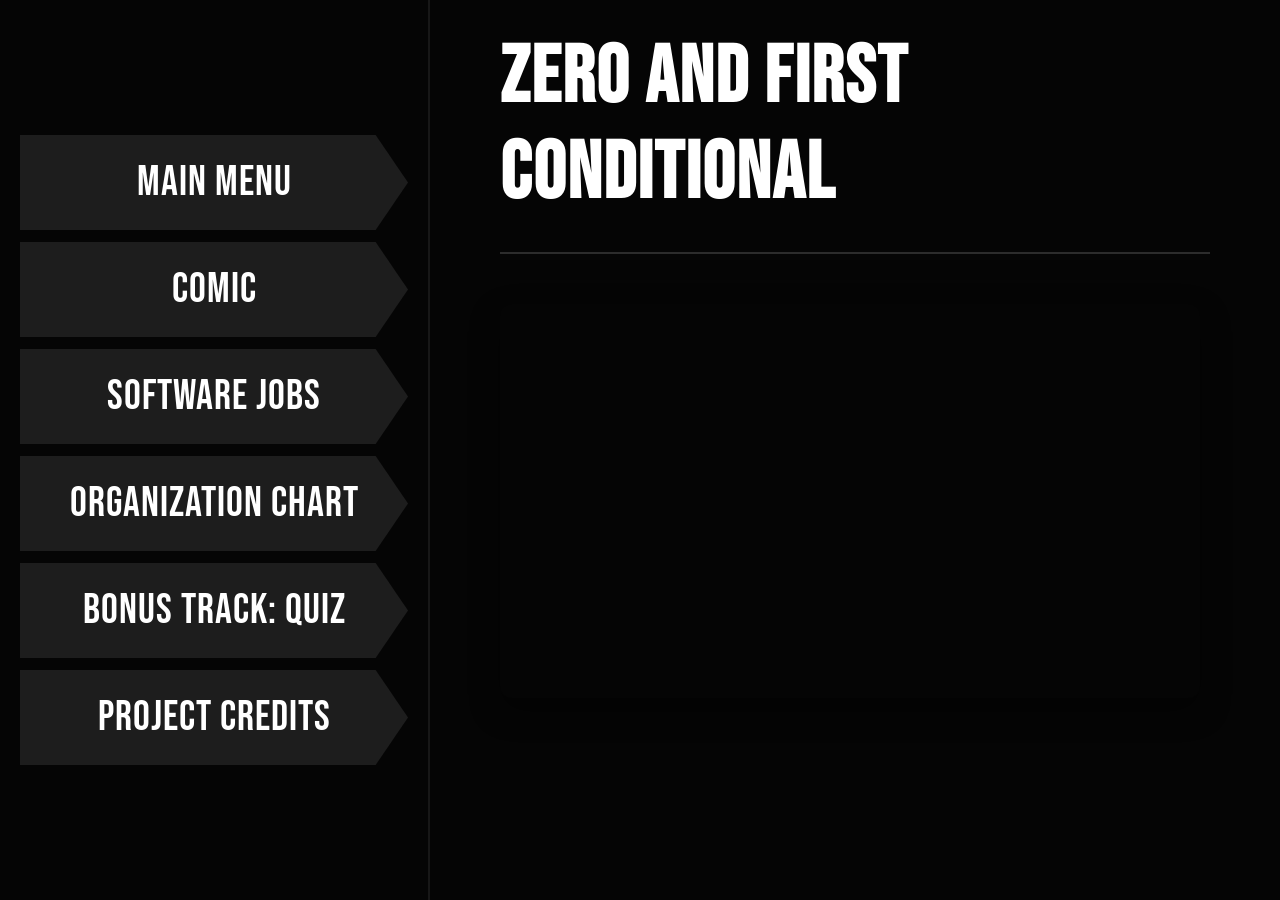
==== conditionals.html @ a8bfeffe "v2" ====
<!DOCTYPE html>
<html lang="es">

<head>

    <meta charset="UTF-8">
    <meta name="viewport" content="width=device-width, initial-scale=1.0">

    <link id="page-style" rel="stylesheet" href="conditionals.css">

    <link href="https://fonts.googleapis.com/css2?family=Bebas+Neue&family=Poppins:wght@300;400;500&display=swap" rel="stylesheet">

    <title>Zero and First Conditional</title>

</head>

<body>

    <main id="menu"></main>

    <section class="content">

        <h1>ZERO AND FIRST CONDITIONAL</h1>

        <div class="separator"></div>

        <div class="video-wrapper">
          <iframe
    src="https://www.youtube-nocookie.com/embed/nydtOS0kk"
    title="Zero and First Conditional"
    frameborder="0"
    allow="accelerometer; autoplay; clipboard-write; encrypted-media; gyroscope; picture-in-picture; web-share"
    allowfullscreen>
</iframe>
        </div>

    </section>

    <script src="menu.js"></script>

</body>

</html>
---- conditionals.css ----
*{
    margin:0;
    padding:0;
    box-sizing:border-box;
}

body{
    background:#050505;
    font-family:Poppins,sans-serif;
    color:#fff;
    display:flex;
    height:100vh;
    overflow:hidden;
}

#menu{
    width:430px;
    padding:40px 20px;
    display:flex;
    flex-direction:column;
    justify-content:center;
    gap:12px;
    flex-shrink:0;
    background:#050505;
    border-right:2px solid #171717;
    z-index:10;
}

.item{
    width:100%;
    opacity:1;
    transform:translateX(-100vw);
    transition:transform .7s ease;
}

.flag{
    width:100%;
    height:95px;
    position:relative;
    cursor:pointer;
    transition:.25s;
    text-decoration:none;
    color:inherit;
    display:block;
}

.flag:hover{
    transform:translateX(8px);
}

.flag svg{
    position:absolute;
    inset:0;
    width:100%;
    height:100%;
}

.flag-shape{
    fill:#1d1d1d;
}

.flag span{
    position:absolute;
    inset:0;
    display:flex;
    justify-content:center;
    align-items:center;
    font-family:"Bebas Neue";
    font-size:42px;
    letter-spacing:1px;
}

.content{
    flex:1;
    overflow-y:auto;
    overflow-x:hidden;
    padding:30px 70px;
    opacity:1;
    transform:translateX(-100vw);
    transition:transform .9s ease;
    min-width:0;
}

.content h1{
    font-family:"Bebas Neue";
    font-size:80px;
    letter-spacing:2px;
}

.separator{
    width:100%;
    height:2px;
    background:#2c2c2c;
    margin:30px 0 45px;
}

.video-wrapper{
    position:relative;
    width:100%;
    max-width:700px;
    aspect-ratio:16/9;
    margin-top:50px;
    border-radius:12px;
    overflow:hidden;
    box-shadow:0 12px 30px rgba(0,0,0,.45);
}

.video-wrapper iframe{
    position:absolute;
    inset:0;
    width:100%;
    height:100%;
    border:0;
}

.item.show{
    transform:none;
}

.item.hide{
    transform:translateX(120vw) !important;
}

.content.show{
    transform:none;
}

.content.hide{
    transform:translateX(120%) !important;
}

@media (max-width:768px){

    .menu-pages{
    display:flex;
    width:200%;
    transition:transform .4s ease;
}

.menu-page{
    width:50%;
    flex-shrink:0;
    display:grid;
    grid-template-columns:1fr 1fr;
    gap:12px;
}

.item-empty{
    height:60px;
}

    body{
        flex-direction:column;
        height:auto;
        overflow:auto;
    }

    #menu{
    display:block;
    width:94vw;
    margin:20px auto;
    padding:0;
    border-right:0;
    border-bottom:2px solid #171717;
    padding-bottom:20px;
    position:sticky;
    top:0;
    z-index:10;
    overflow:hidden;
}

    .item{
        width:auto;
    }

    .flag{
        width:100%;
        height:60px;
        background:#1d1d1d;
        border-radius:8px;
    }

    .flag.active{
        background:#000;
    }

    .flag span{
        font-size:18px;
    }

    .flag.active span{
        color:#888;
    }

    .flag svg{
        display:none;
    }

    .flag{
        -webkit-tap-highlight-color:transparent;
    }

    .flag:active .flag-shape{
        fill:#000;
    }

    .content{
        padding:30px 25px;
    }

    .content h1{
        font-size:44px;
    }

}
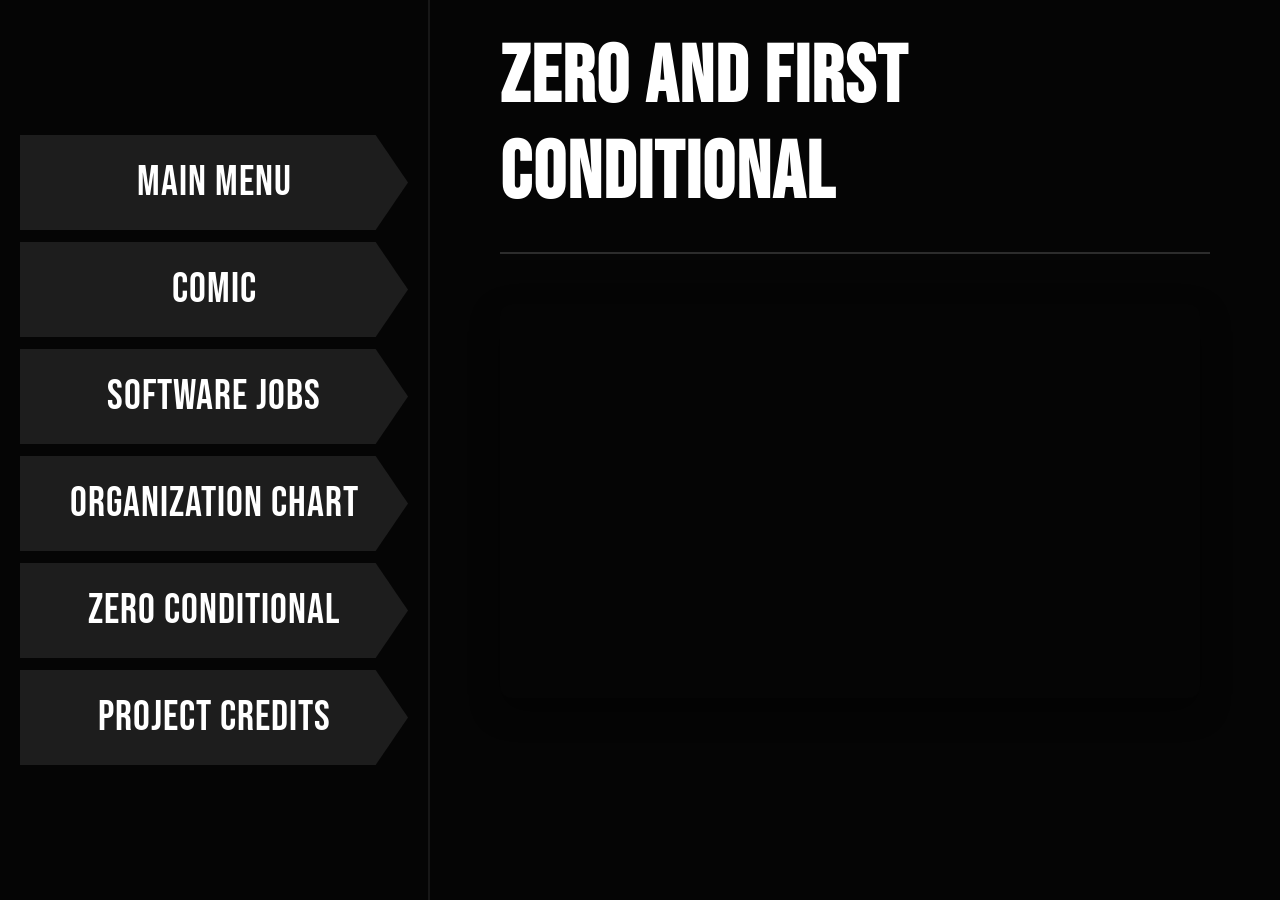
==== commit f1f4f0b7: "v3" ====
--- a/conditionals.html
+++ b/conditionals.html
@@ -26,7 +26,7 @@
 
         <div class="video-wrapper">
           <iframe
-    src="https://www.youtube-nocookie.com/embed/nydtOS0kk"
+    src="https://www.youtube-nocookie.com/embed/W9gJMl_FYs0"
     title="Zero and First Conditional"
     frameborder="0"
     allow="accelerometer; autoplay; clipboard-write; encrypted-media; gyroscope; picture-in-picture; web-share"
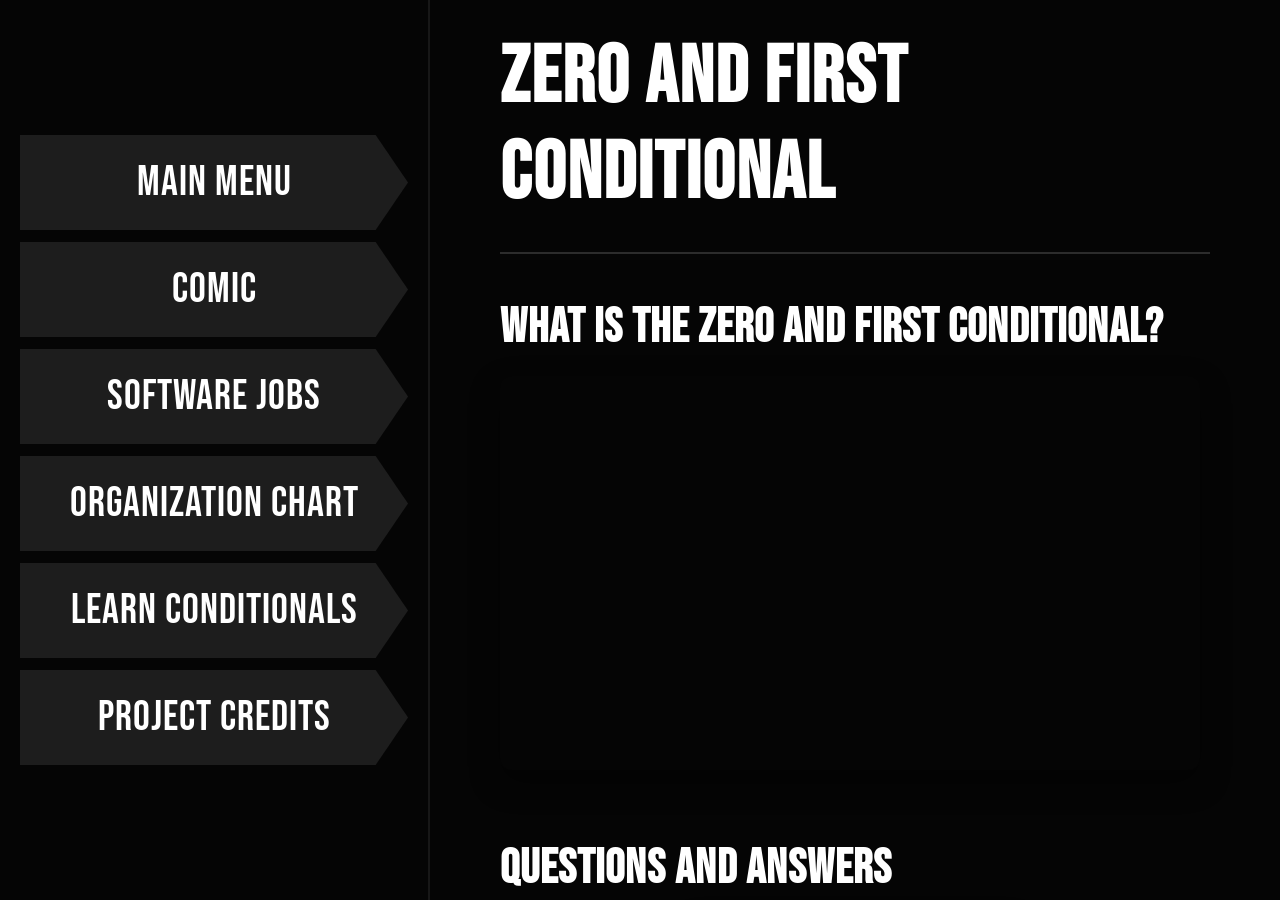
==== commit c999b8a4: "v3" ====
--- a/conditionals.html
+++ b/conditionals.html
@@ -2,16 +2,15 @@
 <html lang="es">
 
 <head>
-
     <meta charset="UTF-8">
     <meta name="viewport" content="width=device-width, initial-scale=1.0">
+    <!-- Mantenemos el CSP para seguridad general e incluimos TikTok y YouTube en frame-src -->
+    <meta http-equiv="Content-Security-Policy" content="script-src 'self'; frame-src 'self' https://www.youtube-nocookie.com https://www.tiktok.com;">
 
     <link id="page-style" rel="stylesheet" href="conditionals.css">
-
     <link href="https://fonts.googleapis.com/css2?family=Bebas+Neue&family=Poppins:wght@300;400;500&display=swap" rel="stylesheet">
 
     <title>Zero and First Conditional</title>
-
 </head>
 
 <body>
@@ -24,14 +23,28 @@
 
         <div class="separator"></div>
 
+        <h2 class="video-subtitle">What is the zero and first conditional?</h2>
+
         <div class="video-wrapper">
-          <iframe
-    src="https://www.youtube-nocookie.com/embed/W9gJMl_FYs0"
-    title="Zero and First Conditional"
-    frameborder="0"
-    allow="accelerometer; autoplay; clipboard-write; encrypted-media; gyroscope; picture-in-picture; web-share"
-    allowfullscreen>
-</iframe>
+            <iframe
+                src="https://www.youtube-nocookie.com/embed/W9gJMl_FYs0"
+                title="What is the zero and first conditional?"
+                frameborder="0"
+                allow="accelerometer; autoplay; clipboard-write; encrypted-media; gyroscope; picture-in-picture; web-share"
+                allowfullscreen>
+            </iframe>
+        </div>
+
+        <h2 class="video-subtitle">Questions and Answers</h2>
+
+        <!-- Reemplazo con iframe directo de TikTok -->
+        <div class="video-wrapper tiktok-wrapper">
+            <iframe
+                src="https://www.tiktok.com/player/v1/7686271674592939285?music_info=1&description=1"
+                style="width: 100%; height: 580px; border: none; border-radius: 8px;"
+                allow="fullscreen"
+                title="TikTok Video">
+            </iframe>
         </div>
 
     </section>
--- a/conditionals.css
+++ b/conditionals.css
@@ -94,17 +94,39 @@
     margin:30px 0 45px;
 }
 
+.video-subtitle{
+    font-family:"Bebas Neue";
+    font-size:48px;
+    letter-spacing:1px;
+    color:#fff;
+    margin-bottom:15px;
+}
+
+/* Espaciado del segundo subtítulo respecto al primer video en PC */
+.video-wrapper + .video-subtitle{
+    margin-top:70px;
+}
+
 .video-wrapper{
     position:relative;
     width:100%;
     max-width:700px;
     aspect-ratio:16/9;
-    margin-top:50px;
+    margin-top:20px;
     border-radius:12px;
     overflow:hidden;
     box-shadow:0 12px 30px rgba(0,0,0,.45);
 }
 
+/* Adaptación y centrado horizontal para el contenedor de TikTok */
+.tiktok-wrapper{
+    aspect-ratio:9/16;
+    max-width:340px;
+    margin-top:20px;
+    margin-left:auto;
+    margin-right:auto;
+}
+
 .video-wrapper iframe{
     position:absolute;
     inset:0;
@@ -132,22 +154,22 @@
 @media (max-width:768px){
 
     .menu-pages{
-    display:flex;
-    width:200%;
-    transition:transform .4s ease;
-}
-
-.menu-page{
-    width:50%;
-    flex-shrink:0;
-    display:grid;
-    grid-template-columns:1fr 1fr;
-    gap:12px;
-}
-
-.item-empty{
-    height:60px;
-}
+        display:flex;
+        width:200%;
+        transition:transform .4s ease;
+    }
+
+    .menu-page{
+        width:50%;
+        flex-shrink:0;
+        display:grid;
+        grid-template-columns:1fr 1fr;
+        gap:12px;
+    }
+
+    .item-empty{
+        height:60px;
+    }
 
     body{
         flex-direction:column;
@@ -155,19 +177,33 @@
         overflow:auto;
     }
 
+    /* Reducción del tamaño de los subtítulos en móviles */
+    .video-subtitle{
+        font-size:24px;
+        margin-bottom:10px;
+    }
+
+    .separator + .video-subtitle{
+        margin-top:15px;
+    }
+
+    .video-wrapper + .video-subtitle{
+        margin-top:40px;
+    }
+
     #menu{
-    display:block;
-    width:94vw;
-    margin:20px auto;
-    padding:0;
-    border-right:0;
-    border-bottom:2px solid #171717;
-    padding-bottom:20px;
-    position:sticky;
-    top:0;
-    z-index:10;
-    overflow:hidden;
-}
+        display:block;
+        width:94vw;
+        margin:20px auto;
+        padding:0;
+        border-right:0;
+        border-bottom:2px solid #171717;
+        padding-bottom:20px;
+        position:sticky;
+        top:0;
+        z-index:10;
+        overflow:hidden;
+    }
 
     .item{
         width:auto;
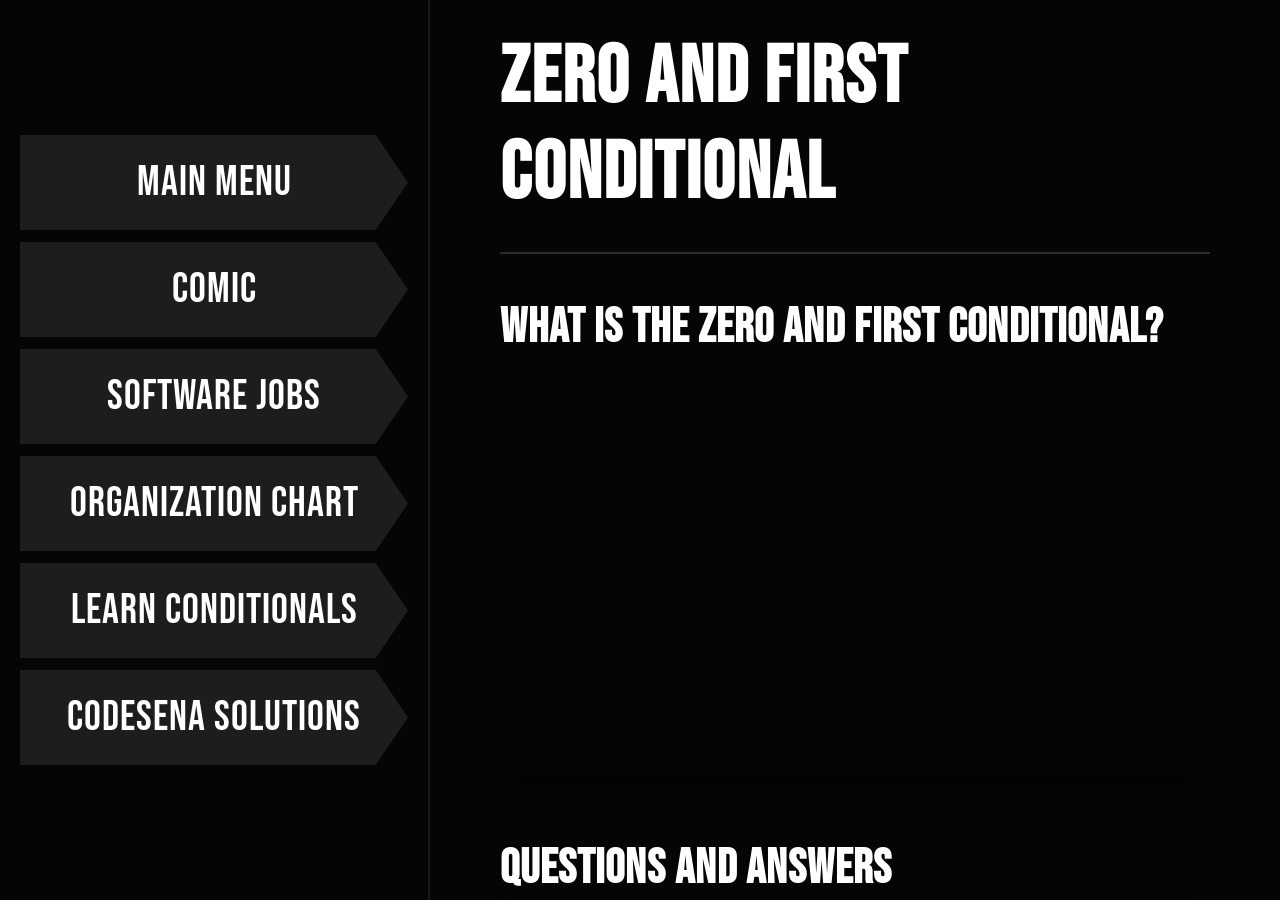
==== commit 9fda23f6: "v4" ====
--- a/conditionals.html
+++ b/conditionals.html
@@ -17,37 +17,37 @@
 
     <main id="menu"></main>
 
-    <section class="content">
+   <section class="content">
 
-        <h1>ZERO AND FIRST CONDITIONAL</h1>
+    <h1>ZERO AND FIRST CONDITIONAL</h1>
 
-        <div class="separator"></div>
+    <div class="separator"></div>
 
-        <h2 class="video-subtitle">What is the zero and first conditional?</h2>
+    <h2 class="video-subtitle">What is the zero and first conditional?</h2>
 
-        <div class="video-wrapper">
-            <iframe
-                src="https://www.youtube-nocookie.com/embed/W9gJMl_FYs0"
-                title="What is the zero and first conditional?"
-                frameborder="0"
-                allow="accelerometer; autoplay; clipboard-write; encrypted-media; gyroscope; picture-in-picture; web-share"
-                allowfullscreen>
-            </iframe>
-        </div>
+    <div class="video-wrapper">
+        <iframe
+            src="https://www.youtube-nocookie.com/embed/W9gJMl_FYs0"
+            title="What is the zero and first conditional?"
+            frameborder="0"
+            allow="accelerometer; autoplay; clipboard-write; encrypted-media; gyroscope; picture-in-picture; web-share"
+            allowfullscreen>
+        </iframe>
+    </div>
 
-        <h2 class="video-subtitle">Questions and Answers</h2>
+    <h2 class="video-subtitle">Questions and Answers</h2>
 
-        <!-- Reemplazo con iframe directo de TikTok -->
-        <div class="video-wrapper tiktok-wrapper">
-            <iframe
-                src="https://www.tiktok.com/player/v1/7686271674592939285?music_info=1&description=1"
-                style="width: 100%; height: 580px; border: none; border-radius: 8px;"
-                allow="fullscreen"
-                title="TikTok Video">
-            </iframe>
-        </div>
+    <div class="video-wrapper">
+        <iframe
+            src="https://www.youtube-nocookie.com/embed/RC8B1yRriaQ"
+            title="Questions and Answers"
+            frameborder="0"
+            allow="accelerometer; autoplay; clipboard-write; encrypted-media; gyroscope; picture-in-picture; web-share"
+            allowfullscreen>
+        </iframe>
+    </div>
 
-    </section>
+</section>
 
     <script src="menu.js"></script>
 
